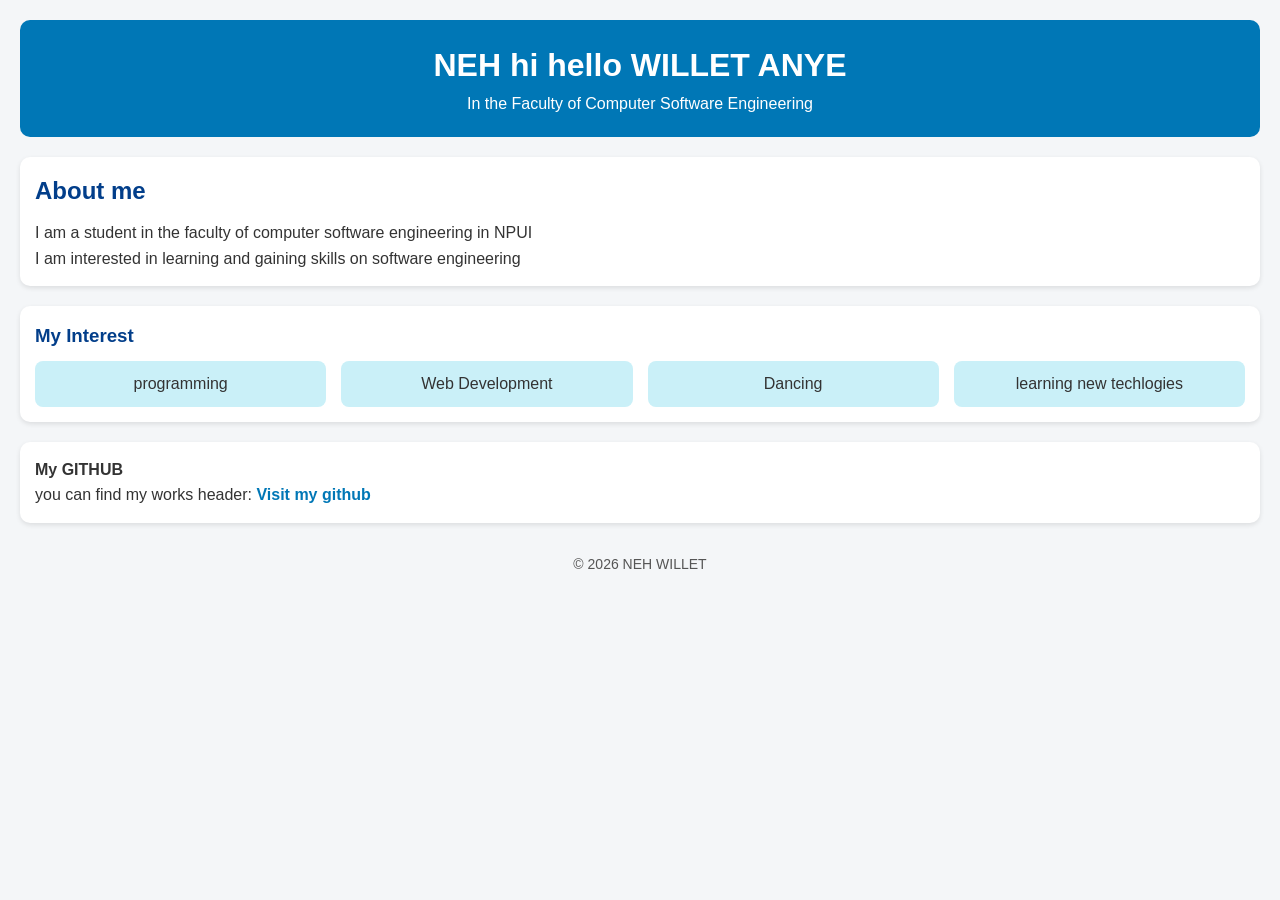
==== my_profile/index.html @ 58fb7ecd "Style profile page using css" ====
<!DOCTYPE html>
<html>
    <head>
        <title> My personal profile</title>
        <link rel="stylesheet" href="style.css">
    </head>

    <body>
        <header>
            <h1>NEH hi hello WILLET ANYE</h1>
            <P>In the Faculty of Computer Software Engineering</P>
        </header>
        <main>
            <section>
                <h2>About me</h2>
                <p> I am a student in the faculty of computer software engineering in NPUI<br>I am interested in learning and gaining skills on software engineering</p>
            </section>

            <section>
                <h3>My Interest</h3>
                <ul>
                    <li>programming</li>
                    <li>Web Development</li>
                    <li>Dancing</li>
                    <li>learning new techlogies</li>
                </ul>
            </section>
            <SECTION>
                <h4>My GITHUB</h4>
                <P>you can find my works header:
                    <a href="https://github.com/NEHWILLET">Visit my github</a>
                </P>
            </SECTION>
        </main>
        <footer>
            <p>&copy; 2026 NEH WILLET</p>
        </footer>
    </body>
</html>
---- my_profile/style.css ----
* {
  margin: 0;
  padding: 0;
  box-sizing: border-box
}
body {
  font-family: Arial, sans-serif;
  background-color: #f4f6f8;
  color: #333;
  line-height: 1.6;
  padding: 20px;
}
header {
  background-color: #0077b6;
  color: white;
  padding: 20px;
  text-align: center;
  border-radius: 10px;
  margin-bottom: 20px;
}
section {
  background-color: white;
  padding: 15px;
  margin-bottom: 20px;
  border-radius: 10px;
  box-shadow: 0 2px 5px rgba(0,0,0,0.1);
}
h2, h3 {
  margin-bottom: 10px;
  color: #023e8a;
}
ul {
  display: flex;
  gap: 15px;
  list-style: none;
  flex-wrap: wrap;
}
ul li {
  background-color: #caf0f8;
  padding: 10px 15px;
  border-radius: 8px;
  flex: 1;
  text-align: center;
}
a {
  color: #0077b6;
  text-decoration: none;
  font-weight: bold;
}
a:hover {
  text-decoration: underline;
}
footer {
  text-align: center;
  margin-top: 20px;
  padding: 10px;
  font-size: 14px;
  color: #555;
}
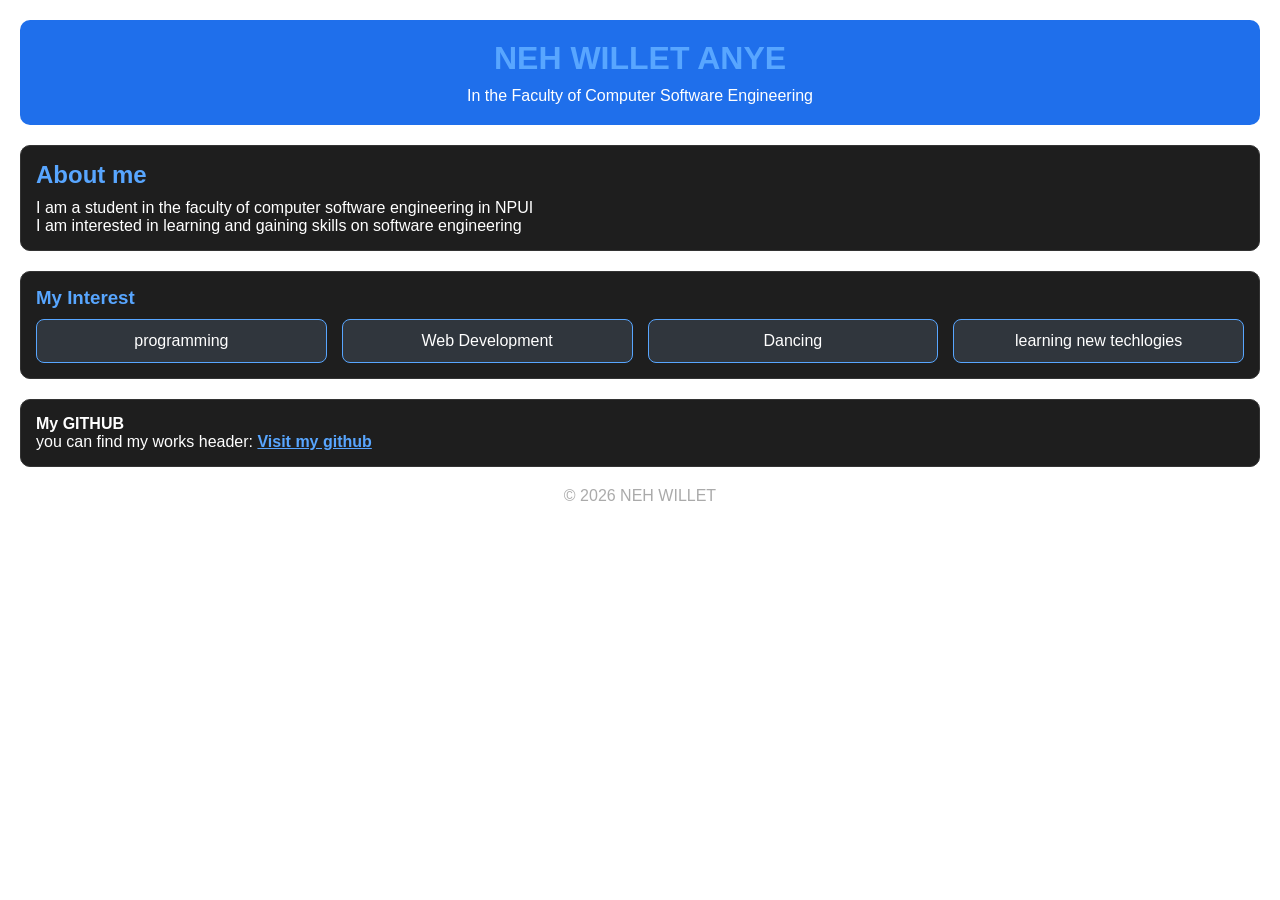
==== commit f3623147: "Add css styling and layout to profile page" ====
--- a/my_profile/index.html
+++ b/my_profile/index.html
@@ -7,7 +7,7 @@
 
     <body>
         <header>
-            <h1>NEH hi hello WILLET ANYE</h1>
+            <h1>NEH WILLET ANYE</h1>
             <P>In the Faculty of Computer Software Engineering</P>
         </header>
         <main>
--- a/my_profile/style.css
+++ b/my_profile/style.css
@@ -5,13 +5,12 @@
 }
 body {
   font-family: Arial, sans-serif;
-  background-color: #f4f6f8;
-  color: #333;
-  line-height: 1.6;
+  background: color #121212;;
+  color: #ffffff;
   padding: 20px;
 }
 header {
-  background-color: #0077b6;
+  background-color: #1f6feb;
   color: white;
   padding: 20px;
   text-align: center;
@@ -19,15 +18,16 @@
   margin-bottom: 20px;
 }
 section {
-  background-color: white;
+  background-color: #1e1e1e;
+  color:#ffffff;
   padding: 15px;
   margin-bottom: 20px;
   border-radius: 10px;
-  box-shadow: 0 2px 5px rgba(0,0,0,0.1);
+  border: 1px solid #333;
 }
-h2, h3 {
+h1, h2, h3 {
+   color: #58a6ff;
   margin-bottom: 10px;
-  color: #023e8a;
 }
 ul {
   display: flex;
@@ -36,24 +36,23 @@
   flex-wrap: wrap;
 }
 ul li {
-  background-color: #caf0f8;
-  padding: 10px 15px;
+  background-color: #30363d;
+  color: #ffffff;
+  padding: 12px;
   border-radius: 8px;
   flex: 1;
   text-align: center;
+  border: 1px solid #58a6ff;
 }
 a {
-  color: #0077b6;
-  text-decoration: none;
+  color: #58a6ff;
   font-weight: bold;
 }
 a:hover {
-  text-decoration: underline;
+  text-decoration: #1f6feb;
 }
 footer {
   text-align: center;
   margin-top: 20px;
-  padding: 10px;
-  font-size: 14px;
-  color: #555;
+  color: #aaaaaa;
 }
